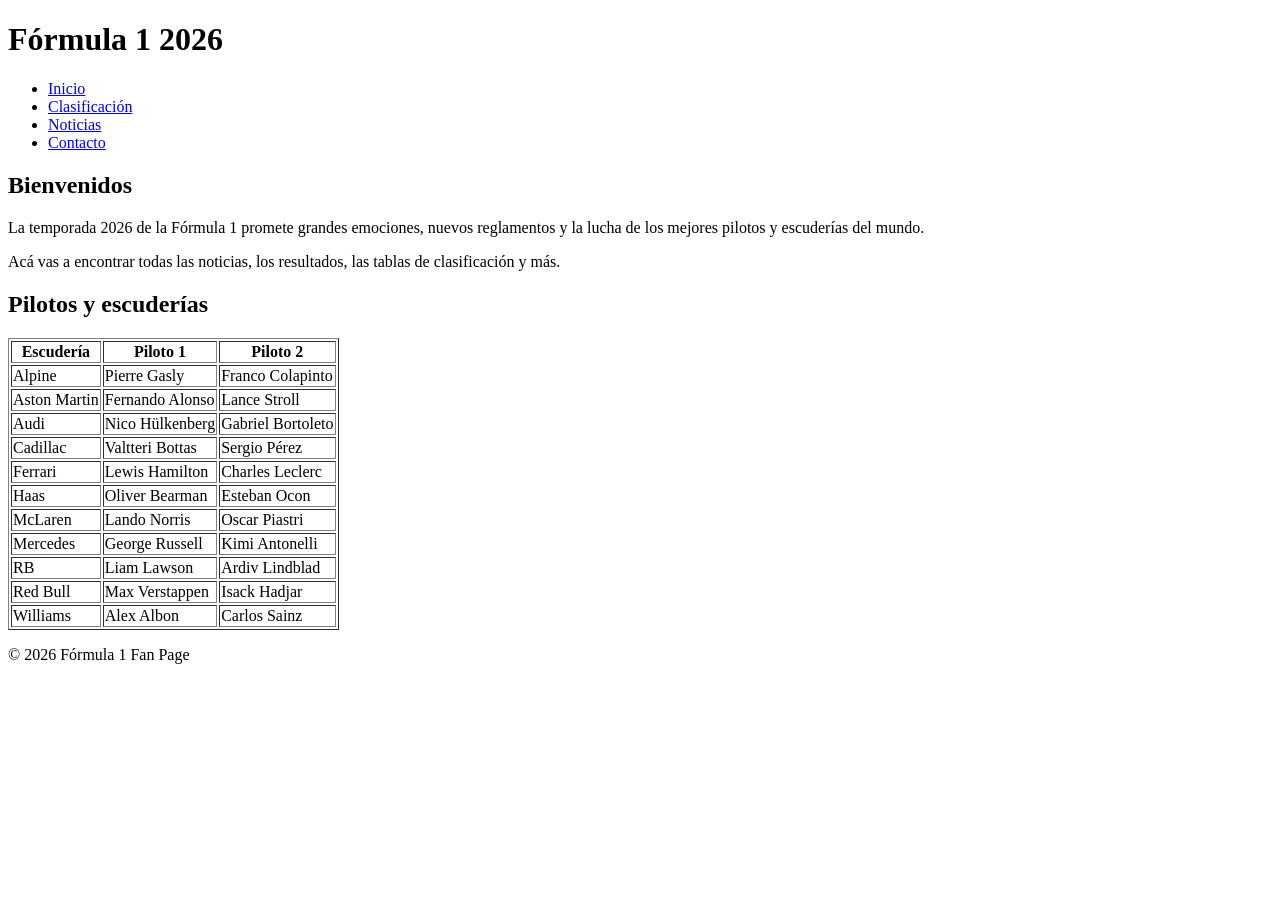
==== index.html @ 981162cc "Finalizada estructura HTML del sitio Fórmula 1 2026" ====
<!DOCTYPE html>
<html lang="en">

<head>
    <meta charset="UTF-8">
    <meta name="viewport" content="width=device-width, initial-scale=1.0">
    <title>Formula 1 2026</title>
</head>

<body>
    <header>
        <h1>Fórmula 1 2026</h1>
        <nav>
            <ul>
                <li><a href="index.html">Inicio</a></li>
                <li><a href="clasificacion.html">Clasificación</a></li>
                <li><a href="noticias.html">Noticias</a></li>
                <li><a href="contacto.html">Contacto</a></li>
            </ul>
        </nav>
    </header>

    <section>
        <h2>Bienvenidos</h2>
        <p>La temporada 2026 de la Fórmula 1 promete grandes emociones, nuevos reglamentos y la lucha de los mejores
            pilotos y escuderías del mundo.</p>
        <p>Acá vas a encontrar todas las noticias, los resultados, las tablas de clasificación y más.</p>
    </section>

    <section>
        <h2>Pilotos y escuderías</h2>
        <table border="1">
            <tr>
                <th>Escudería</th>
                <th>Piloto 1</th>
                <th>Piloto 2</th>
            </tr>
            <tr>
                <td>Alpine</td>
                <td>Pierre Gasly</td>
                <td>Franco Colapinto</td>
            </tr>
            <tr>
                <td>Aston Martin</td>
                <td>Fernando Alonso</td>
                <td>Lance Stroll</td>
            </tr>
            <tr>
                <td>Audi</td>
                <td>Nico Hülkenberg</td>
                <td>Gabriel Bortoleto</td>
            </tr>
            <tr>
                <td>Cadillac</td>
                <td>Valtteri Bottas</td>
                <td>Sergio Pérez</td>
            </tr>
            <tr>
                <td>Ferrari</td>
                <td>Lewis Hamilton</td>
                <td>Charles Leclerc</td>
            </tr>
            <tr>
                <td>Haas</td>
                <td>Oliver Bearman</td>
                <td>Esteban Ocon</td>
            </tr>
            <tr>
                <td>McLaren</td>
                <td>Lando Norris</td>
                <td>Oscar Piastri</td>
            </tr>
            <tr>
                <td>Mercedes</td>
                <td>George Russell</td>
                <td>Kimi Antonelli</td>
            </tr>
            <tr>
                <td>RB</td>
                <td>Liam Lawson</td>
                <td>Ardiv Lindblad</td>
            </tr>
            <tr>
                <td>Red Bull</td>
                <td>Max Verstappen</td>
                <td>Isack Hadjar</td>
            </tr>
            <tr>
                <td>Williams</td>
                <td>Alex Albon</td>
                <td>Carlos Sainz</td>
            </tr>
        </table>
    </section>

    <footer>
        <p>© 2026 Fórmula 1 Fan Page</p>
    </footer>

</body>

</html>
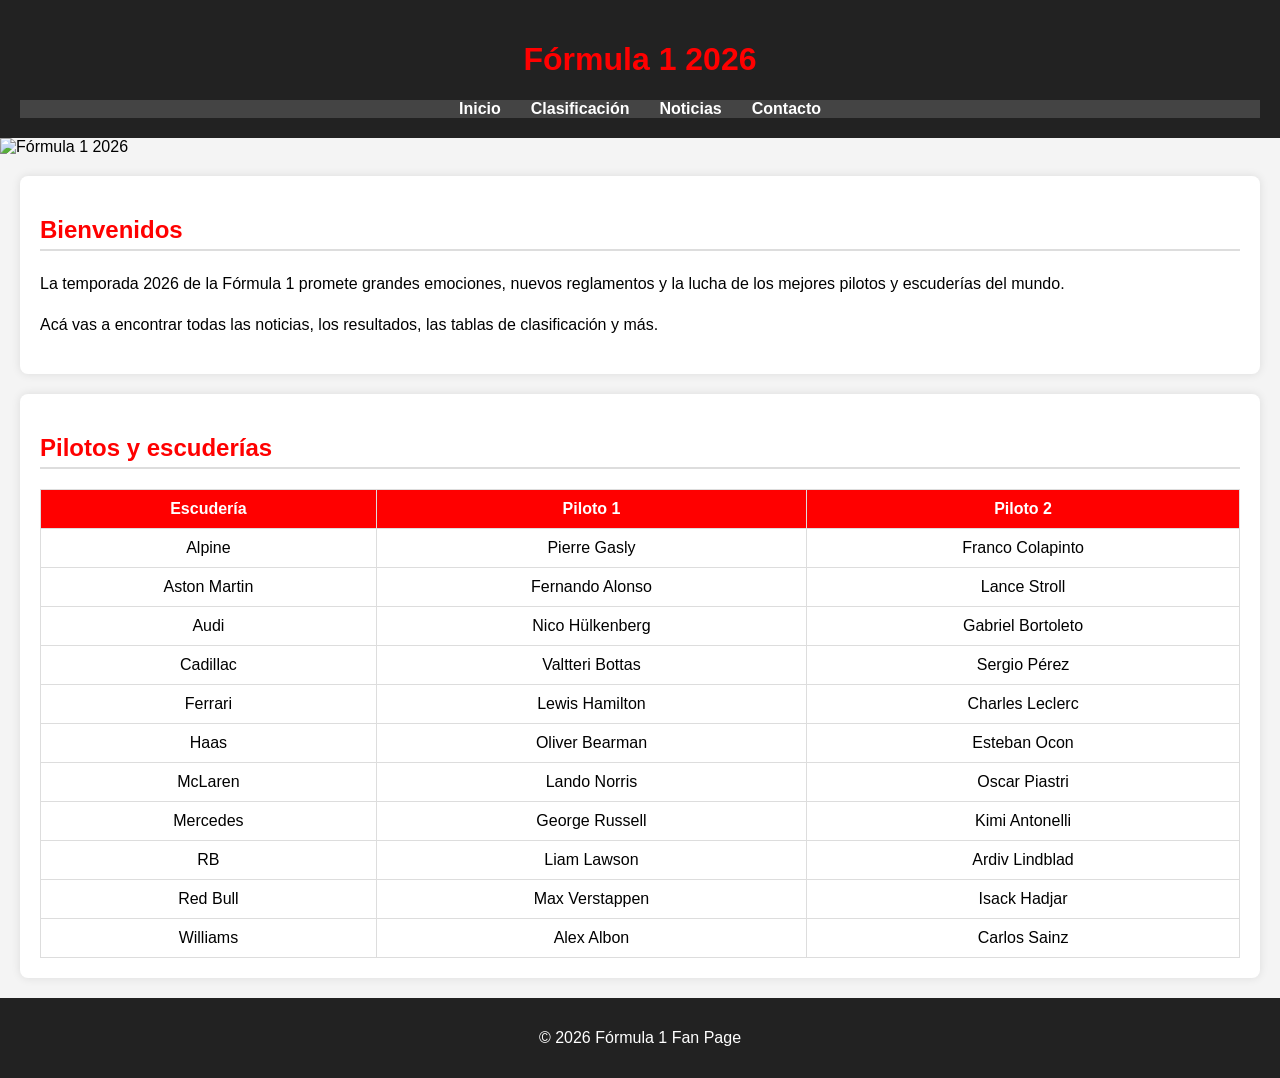
==== commit 9730f4a1: "Actualización de HTML con clases específicas y agregado de CSS final" ====
--- a/index.html
+++ b/index.html
@@ -4,12 +4,13 @@
 <head>
     <meta charset="UTF-8">
     <meta name="viewport" content="width=device-width, initial-scale=1.0">
-    <title>Formula 1 2026</title>
+    <title>Fórmula 1 2026</title>
+    <link rel="stylesheet" href="style.css">
 </head>
 
 <body>
     <header>
-        <h1>Fórmula 1 2026</h1>
+        <h1 class="titulo-principal">Fórmula 1 2026</h1>
         <nav>
             <ul>
                 <li><a href="index.html">Inicio</a></li>
@@ -20,6 +21,8 @@
         </nav>
     </header>
 
+    <img src="img/bannerf1.jpg" alt="Fórmula 1 2026" width="100%">
+
     <section>
         <h2>Bienvenidos</h2>
         <p>La temporada 2026 de la Fórmula 1 promete grandes emociones, nuevos reglamentos y la lucha de los mejores
@@ -29,7 +32,7 @@
 
     <section>
         <h2>Pilotos y escuderías</h2>
-        <table border="1">
+        <table>
             <tr>
                 <th>Escudería</th>
                 <th>Piloto 1</th>
--- a/style.css
+++ b/style.css
@@ -0,0 +1,138 @@
+/* Fuente y colores generales */
+body {
+    font-family: 'Arial', sans-serif;
+    background-color: #f4f4f4;
+    margin: 0;
+    padding: 0;
+}
+
+header {
+    background-color: #222;
+    color: white;
+    padding: 20px;
+    text-align: center;
+}
+
+nav ul {
+    list-style: none;
+    padding: 0;
+    margin: 0;
+    display: flex;
+    justify-content: center;
+    background-color: #444;
+}
+
+nav ul li {
+    margin: 0 15px;
+}
+
+nav ul li a {
+    color: white;
+    text-decoration: none;
+    font-weight: bold;
+}
+
+nav ul li a:hover {
+    color: #ff0000;
+}
+
+/* Secciones */
+section {
+    padding: 20px;
+    margin: 20px;
+    background-color: white;
+    border-radius: 8px;
+    box-shadow: 0 0 10px rgba(0, 0, 0, 0.1);
+}
+
+/* Tablas */
+table {
+    width: 100%;
+    border-collapse: collapse;
+    margin-top: 15px;
+}
+
+table th,
+table td {
+    border: 1px solid #ddd;
+    padding: 10px;
+    text-align: center;
+}
+
+table th {
+    background-color: #ff0000;
+    color: white;
+}
+
+/* Formulario */
+form input,
+form textarea,
+form button {
+    width: 100%;
+    padding: 10px;
+    margin-top: 10px;
+    border-radius: 5px;
+    border: 1px solid #ccc;
+}
+
+form button {
+    background-color: #ff0000;
+    color: white;
+    border: none;
+    cursor: pointer;
+}
+
+form button:hover {
+    background-color: darkred;
+}
+
+/* Footer */
+footer {
+    background-color: #222;
+    color: white;
+    text-align: center;
+    padding: 15px;
+    margin-top: 20px;
+}
+
+/* Logos dentro de tablas */
+table img {
+    vertical-align: middle;
+    margin-right: 8px;
+    height: 40px;
+}
+
+/* Clases personalizadas */
+.titulo-principal {
+    color: #ff0000;
+    font-size: 2em;
+    font-weight: bold;
+}
+
+.imagen-sombra {
+    box-shadow: 0 0 10px rgba(0,0,0,0.3);
+    border-radius: 8px;
+}
+
+.efecto-transicion {
+    transition: transform 0.3s ease;
+}
+
+.efecto-transicion:hover {
+    transform: scale(1.05);
+}
+
+/* Mejora: efecto hover en filas de tablas */
+table tr:hover {
+    background-color: #f9f9f9;
+}
+
+section h2 {
+    color: #ff0000;
+    border-bottom: 2px solid #ddd;
+    padding-bottom: 5px;
+}
+
+section p {
+    line-height: 1.6;
+}
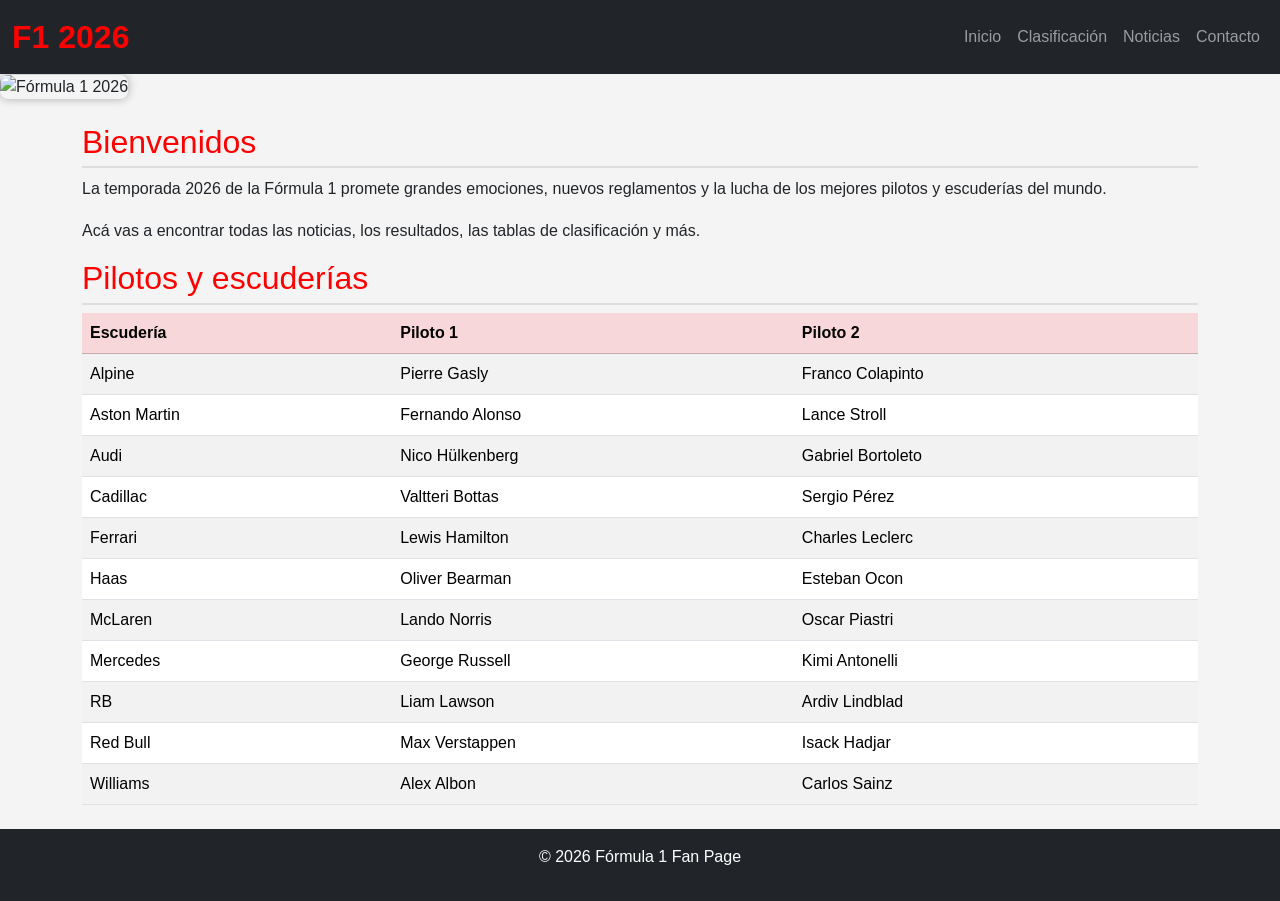
==== commit 006cc7ed: "Agregado Bootstrap y diseño responsivo en todos los HTML + style.css final" ====
--- a/index.html
+++ b/index.html
@@ -1,105 +1,123 @@
 <!DOCTYPE html>
-<html lang="en">
+<html lang="es">
 
 <head>
     <meta charset="UTF-8">
     <meta name="viewport" content="width=device-width, initial-scale=1.0">
     <title>Fórmula 1 2026</title>
+    <!-- Bootstrap -->
+    <link href="https://cdn.jsdelivr.net/npm/bootstrap@5.3.2/dist/css/bootstrap.min.css" rel="stylesheet">
+    <!-- CSS personalizado -->
     <link rel="stylesheet" href="style.css">
 </head>
 
 <body>
-    <header>
-        <h1 class="titulo-principal">Fórmula 1 2026</h1>
-        <nav>
-            <ul>
-                <li><a href="index.html">Inicio</a></li>
-                <li><a href="clasificacion.html">Clasificación</a></li>
-                <li><a href="noticias.html">Noticias</a></li>
-                <li><a href="contacto.html">Contacto</a></li>
-            </ul>
-        </nav>
-    </header>
+    <!-- Navbar -->
+    <nav class="navbar navbar-expand-lg navbar-dark bg-dark">
+        <div class="container-fluid">
+            <a class="navbar-brand titulo-principal" href="index.html">F1 2026</a>
+            <button class="navbar-toggler" type="button" data-bs-toggle="collapse" data-bs-target="#navbarNav">
+                <span class="navbar-toggler-icon"></span>
+            </button>
+            <div class="collapse navbar-collapse" id="navbarNav">
+                <ul class="navbar-nav ms-auto">
+                    <li class="nav-item"><a class="nav-link" href="index.html">Inicio</a></li>
+                    <li class="nav-item"><a class="nav-link" href="clasificacion.html">Clasificación</a></li>
+                    <li class="nav-item"><a class="nav-link" href="noticias.html">Noticias</a></li>
+                    <li class="nav-item"><a class="nav-link" href="contacto.html">Contacto</a></li>
+                </ul>
+            </div>
+        </div>
+    </nav>
 
-    <img src="img/bannerf1.jpg" alt="Fórmula 1 2026" width="100%">
+    <!-- Banner -->
+    <img src="img/bannerf1.jpg" alt="Fórmula 1 2026" class="imagen-sombra efecto-transicion img-fluid w-100">
 
-    <section>
-        <h2>Bienvenidos</h2>
-        <p>La temporada 2026 de la Fórmula 1 promete grandes emociones, nuevos reglamentos y la lucha de los mejores
-            pilotos y escuderías del mundo.</p>
-        <p>Acá vas a encontrar todas las noticias, los resultados, las tablas de clasificación y más.</p>
-    </section>
+    <div class="container my-4">
+        <section>
+            <h2>Bienvenidos</h2>
+            <p>La temporada 2026 de la Fórmula 1 promete grandes emociones, nuevos reglamentos y la lucha de los mejores
+                pilotos y escuderías del mundo.</p>
+            <p>Acá vas a encontrar todas las noticias, los resultados, las tablas de clasificación y más.</p>
+        </section>
 
-    <section>
-        <h2>Pilotos y escuderías</h2>
-        <table>
-            <tr>
-                <th>Escudería</th>
-                <th>Piloto 1</th>
-                <th>Piloto 2</th>
-            </tr>
-            <tr>
-                <td>Alpine</td>
-                <td>Pierre Gasly</td>
-                <td>Franco Colapinto</td>
-            </tr>
-            <tr>
-                <td>Aston Martin</td>
-                <td>Fernando Alonso</td>
-                <td>Lance Stroll</td>
-            </tr>
-            <tr>
-                <td>Audi</td>
-                <td>Nico Hülkenberg</td>
-                <td>Gabriel Bortoleto</td>
-            </tr>
-            <tr>
-                <td>Cadillac</td>
-                <td>Valtteri Bottas</td>
-                <td>Sergio Pérez</td>
-            </tr>
-            <tr>
-                <td>Ferrari</td>
-                <td>Lewis Hamilton</td>
-                <td>Charles Leclerc</td>
-            </tr>
-            <tr>
-                <td>Haas</td>
-                <td>Oliver Bearman</td>
-                <td>Esteban Ocon</td>
-            </tr>
-            <tr>
-                <td>McLaren</td>
-                <td>Lando Norris</td>
-                <td>Oscar Piastri</td>
-            </tr>
-            <tr>
-                <td>Mercedes</td>
-                <td>George Russell</td>
-                <td>Kimi Antonelli</td>
-            </tr>
-            <tr>
-                <td>RB</td>
-                <td>Liam Lawson</td>
-                <td>Ardiv Lindblad</td>
-            </tr>
-            <tr>
-                <td>Red Bull</td>
-                <td>Max Verstappen</td>
-                <td>Isack Hadjar</td>
-            </tr>
-            <tr>
-                <td>Williams</td>
-                <td>Alex Albon</td>
-                <td>Carlos Sainz</td>
-            </tr>
-        </table>
-    </section>
+        <section>
+            <h2>Pilotos y escuderías</h2>
+            <table class="table table-striped table-hover">
+                <thead class="table-danger">
+                    <tr>
+                        <th>Escudería</th>
+                        <th>Piloto 1</th>
+                        <th>Piloto 2</th>
+                    </tr>
+                </thead>
+                <tbody>
+                    <tr>
+                        <td>Alpine</td>
+                        <td>Pierre Gasly</td>
+                        <td>Franco Colapinto</td>
+                    </tr>
+                    <tr>
+                        <td>Aston Martin</td>
+                        <td>Fernando Alonso</td>
+                        <td>Lance Stroll</td>
+                    </tr>
+                    <tr>
+                        <td>Audi</td>
+                        <td>Nico Hülkenberg</td>
+                        <td>Gabriel Bortoleto</td>
+                    </tr>
+                    <tr>
+                        <td>Cadillac</td>
+                        <td>Valtteri Bottas</td>
+                        <td>Sergio Pérez</td>
+                    </tr>
+                    <tr>
+                        <td>Ferrari</td>
+                        <td>Lewis Hamilton</td>
+                        <td>Charles Leclerc</td>
+                    </tr>
+                    <tr>
+                        <td>Haas</td>
+                        <td>Oliver Bearman</td>
+                        <td>Esteban Ocon</td>
+                    </tr>
+                    <tr>
+                        <td>McLaren</td>
+                        <td>Lando Norris</td>
+                        <td>Oscar Piastri</td>
+                    </tr>
+                    <tr>
+                        <td>Mercedes</td>
+                        <td>George Russell</td>
+                        <td>Kimi Antonelli</td>
+                    </tr>
+                    <tr>
+                        <td>RB</td>
+                        <td>Liam Lawson</td>
+                        <td>Ardiv Lindblad</td>
+                    </tr>
+                    <tr>
+                        <td>Red Bull</td>
+                        <td>Max Verstappen</td>
+                        <td>Isack Hadjar</td>
+                    </tr>
+                    <tr>
+                        <td>Williams</td>
+                        <td>Alex Albon</td>
+                        <td>Carlos Sainz</td>
+                    </tr>
+                </tbody>
+            </table>
+        </section>
+    </div>
 
-    <footer>
+    <footer class="bg-dark text-white text-center py-3">
         <p>© 2026 Fórmula 1 Fan Page</p>
     </footer>
 
+    <!-- Bootstrap JS -->
+    <script src="https://cdn.jsdelivr.net/npm/bootstrap@5.3.2/dist/js/bootstrap.bundle.min.js"></script>
 </body>
 
 </html>
--- a/style.css
+++ b/style.css
@@ -6,84 +6,43 @@
     padding: 0;
 }
 
-header {
-    background-color: #222;
-    color: white;
-    padding: 20px;
-    text-align: center;
-}
-
-nav ul {
-    list-style: none;
-    padding: 0;
-    margin: 0;
-    display: flex;
-    justify-content: center;
-    background-color: #444;
-}
-
-nav ul li {
-    margin: 0 15px;
-}
-
-nav ul li a {
-    color: white;
-    text-decoration: none;
+/* Clases personalizadas */
+.titulo-principal {
+    color: #ff0000;
+    font-size: 2em;
     font-weight: bold;
 }
 
-nav ul li a:hover {
-    color: #ff0000;
+.imagen-sombra {
+    box-shadow: 0 0 10px rgba(0, 0, 0, 0.3);
+    border-radius: 8px;
 }
 
-/* Secciones */
-section {
-    padding: 20px;
-    margin: 20px;
-    background-color: white;
-    border-radius: 8px;
-    box-shadow: 0 0 10px rgba(0, 0, 0, 0.1);
+.efecto-transicion {
+    transition: transform 0.3s ease;
 }
 
-/* Tablas */
-table {
-    width: 100%;
-    border-collapse: collapse;
-    margin-top: 15px;
+.efecto-transicion:hover {
+    transform: scale(1.05);
 }
 
-table th,
-table td {
-    border: 1px solid #ddd;
-    padding: 10px;
-    text-align: center;
+/* Logos dentro de tablas */
+table img {
+    vertical-align: middle;
+    margin-right: 8px;
+    height: 40px;
 }
 
-table th {
-    background-color: #ff0000;
-    color: white;
+/* Estilo para títulos de secciones */
+section h2 {
+    color: #ff0000;
+    border-bottom: 2px solid #ddd;
+    padding-bottom: 5px;
 }
 
-/* Formulario */
-form input,
-form textarea,
-form button {
-    width: 100%;
-    padding: 10px;
-    margin-top: 10px;
-    border-radius: 5px;
-    border: 1px solid #ccc;
-}
-
-form button {
-    background-color: #ff0000;
-    color: white;
-    border: none;
-    cursor: pointer;
-}
-
-form button:hover {
-    background-color: darkred;
+/* Espaciado en párrafos dentro de secciones */
+section p {
+    line-height: 1.6;
 }
 
 /* Footer */
@@ -95,44 +54,44 @@
     margin-top: 20px;
 }
 
-/* Logos dentro de tablas */
-table img {
-    vertical-align: middle;
-    margin-right: 8px;
-    height: 40px;
+/* Responsividad con media queries */
+@media (max-width: 768px) {
+    .titulo-principal {
+        font-size: 1.5em;
+    }
+
+    table {
+        font-size: 0.9em;
+    }
+
+    img {
+        max-width: 100%;
+        height: auto;
+    }
+
+    nav ul {
+        flex-direction: column;
+        text-align: center;
+    }
 }
 
-/* Clases personalizadas */
-.titulo-principal {
-    color: #ff0000;
-    font-size: 2em;
-    font-weight: bold;
-}
+/* Ajustes adicionales para pantallas muy pequeñas */
+@media (max-width: 480px) {
+    .titulo-principal {
+        font-size: 1.2em;
+    }
 
-.imagen-sombra {
-    box-shadow: 0 0 10px rgba(0,0,0,0.3);
-    border-radius: 8px;
-}
+    section {
+        padding: 10px;
+        margin: 10px;
+    }
 
-.efecto-transicion {
-    transition: transform 0.3s ease;
-}
+    table th,
+    table td {
+        padding: 6px;
+    }
 
-.efecto-transicion:hover {
-    transform: scale(1.05);
-}
-
-/* Mejora: efecto hover en filas de tablas */
-table tr:hover {
-    background-color: #f9f9f9;
-}
-
-section h2 {
-    color: #ff0000;
-    border-bottom: 2px solid #ddd;
-    padding-bottom: 5px;
-}
-
-section p {
-    line-height: 1.6;
-}
+    footer {
+        font-size: 0.9em;
+    }
+}
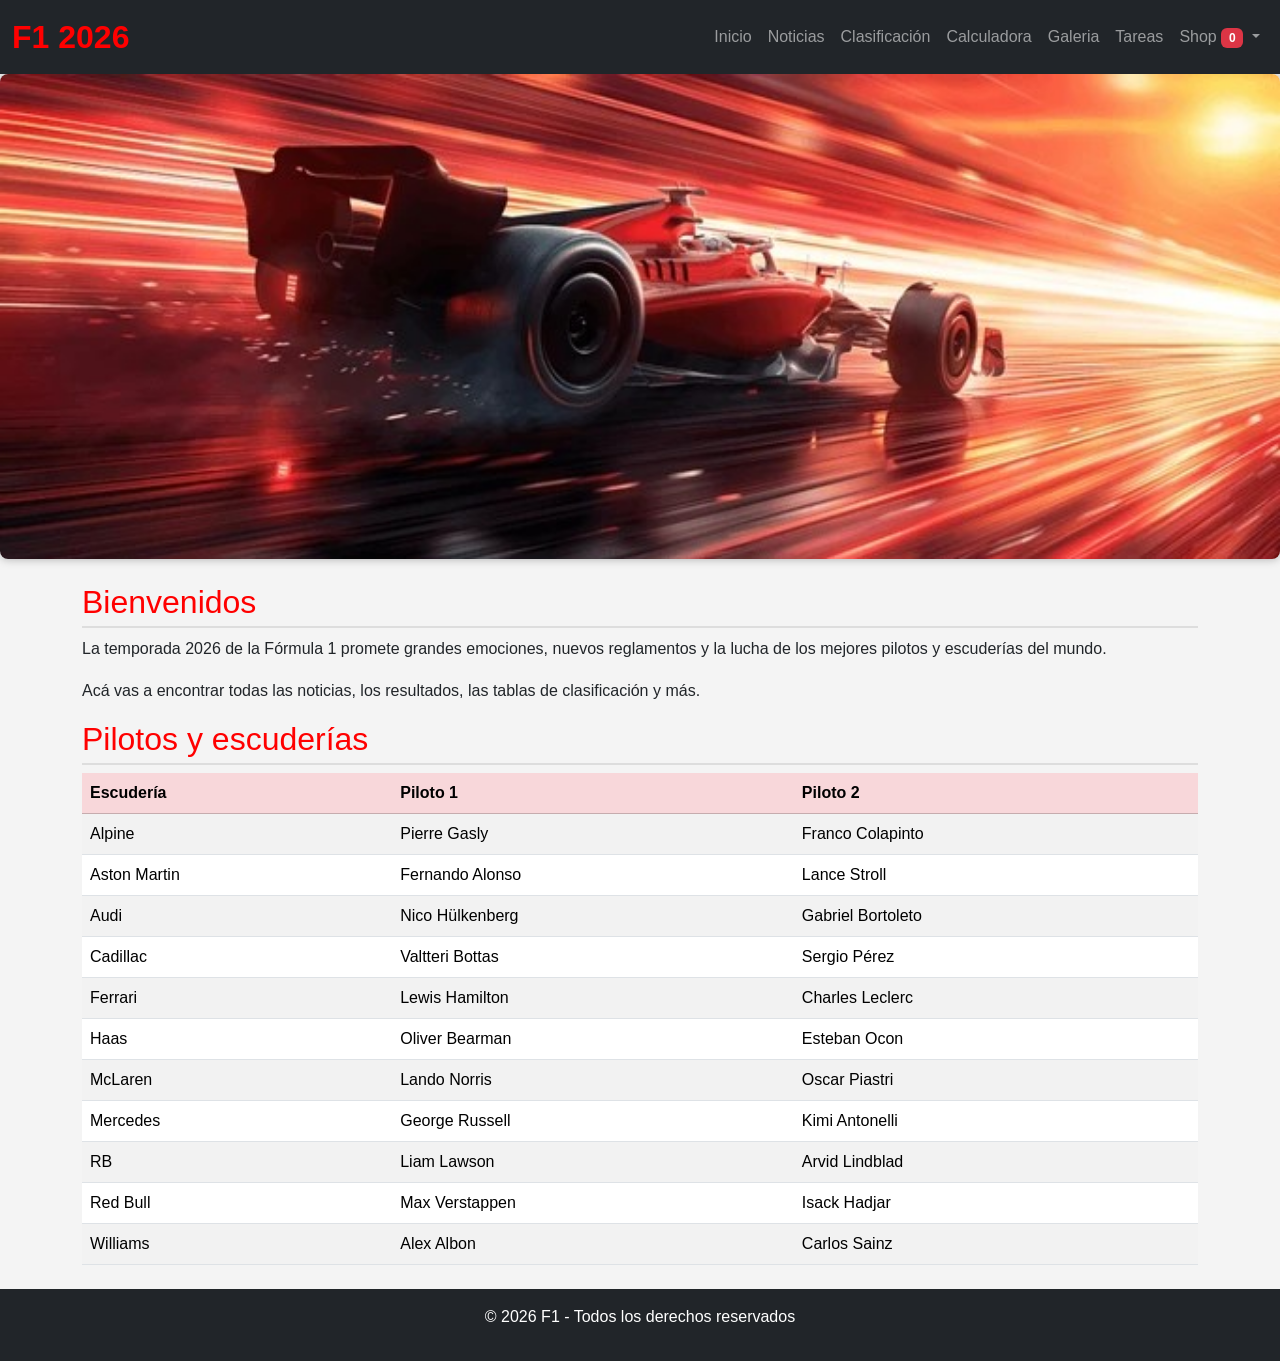
==== commit 6994ef48: "feat: agregado nuevas imágenes y actualización de HTML (calculadora, galería, tareas, shop)" ====
--- a/index.html
+++ b/index.html
@@ -16,19 +16,41 @@
     <nav class="navbar navbar-expand-lg navbar-dark bg-dark">
         <div class="container-fluid">
             <a class="navbar-brand titulo-principal" href="index.html">F1 2026</a>
-            <button class="navbar-toggler" type="button" data-bs-toggle="collapse" data-bs-target="#navbarNav">
+            <button class="navbar-toggler" type="button" data-bs-toggle="collapse" data-bs-target="#navbarNav"
+                aria-controls="navbarNav" aria-expanded="false" aria-label="Toggle navigation">
                 <span class="navbar-toggler-icon"></span>
             </button>
             <div class="collapse navbar-collapse" id="navbarNav">
                 <ul class="navbar-nav ms-auto">
                     <li class="nav-item"><a class="nav-link" href="index.html">Inicio</a></li>
+                    <li class="nav-item"><a class="nav-link" href="noticias.html">Noticias</a></li>
                     <li class="nav-item"><a class="nav-link" href="clasificacion.html">Clasificación</a></li>
-                    <li class="nav-item"><a class="nav-link" href="noticias.html">Noticias</a></li>
-                    <li class="nav-item"><a class="nav-link" href="contacto.html">Contacto</a></li>
+                    <li class="nav-item"><a class="nav-link" href="calculadora.html">Calculadora</a></li>
+                    <li class="nav-item"><a class="nav-link" href="galeria.html">Galeria</a></li>
+                    <li class="nav-item"><a class="nav-link" href="tareas.html">Tareas</a></li>
+                    <!-- Dropdown del carrito -->
+                    <li class="nav-item dropdown">
+                        <a class="nav-link dropdown-toggle" href="shop.html" id="navbarDropdown" role="button"
+                            data-bs-toggle="dropdown" aria-expanded="false">
+                            Shop <span id="navbar-cart-count" class="badge bg-danger">0</span>
+                        </a>
+                        <ul class="dropdown-menu dropdown-menu-end" aria-labelledby="navbarDropdown"
+                            style="min-width: 250px;">
+                            <li><span class="dropdown-item-text fw-bold">Carrito</span></li>
+                            <li>
+                                <div id="navbar-cart-items" class="px-3 small">Carrito vacío</div>
+                            </li>
+                            <li>
+                                <hr class="dropdown-divider">
+                            </li>
+                            <li><a class="dropdown-item text-center" href="shop.html">Ver shop completo</a></li>
+                        </ul>
+                    </li>
                 </ul>
             </div>
         </div>
     </nav>
+
 
     <!-- Banner -->
     <img src="img/bannerf1.jpg" alt="Fórmula 1 2026" class="imagen-sombra efecto-transicion img-fluid w-100">
@@ -95,7 +117,7 @@
                     <tr>
                         <td>RB</td>
                         <td>Liam Lawson</td>
-                        <td>Ardiv Lindblad</td>
+                        <td>Arvid Lindblad</td>
                     </tr>
                     <tr>
                         <td>Red Bull</td>
@@ -113,11 +135,14 @@
     </div>
 
     <footer class="bg-dark text-white text-center py-3">
-        <p>© 2026 Fórmula 1 Fan Page</p>
+        <p>© 2026 F1 - Todos los derechos reservados</p>
     </footer>
 
     <!-- Bootstrap JS -->
     <script src="https://cdn.jsdelivr.net/npm/bootstrap@5.3.2/dist/js/bootstrap.bundle.min.js"></script>
+
+    <script src="navbar.js"></script>
+
 </body>
 
 </html>
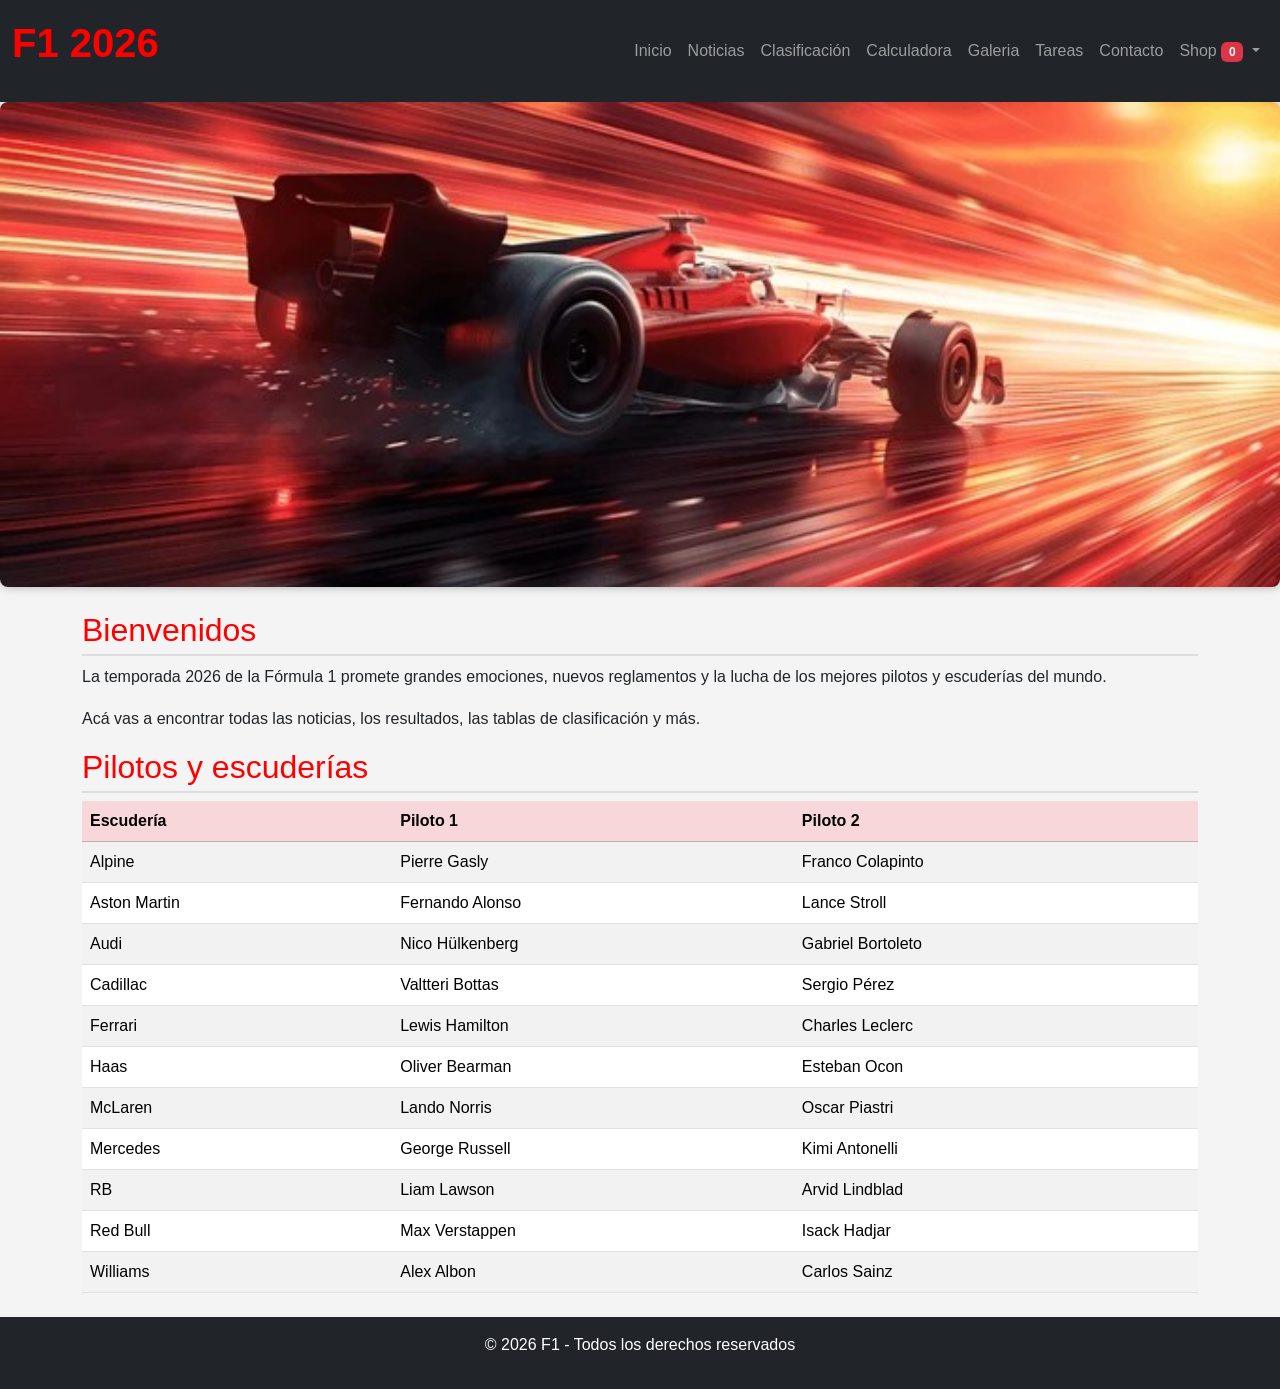
==== commit 69a1d8d5: "Incorporacion de -contacto.html- a todos los navbar de los HTMLs y mejora de codigo en los mismos" ====
--- a/index.html
+++ b/index.html
@@ -12,127 +12,132 @@
 </head>
 
 <body>
-    <!-- Navbar -->
-    <nav class="navbar navbar-expand-lg navbar-dark bg-dark">
-        <div class="container-fluid">
-            <a class="navbar-brand titulo-principal" href="index.html">F1 2026</a>
-            <button class="navbar-toggler" type="button" data-bs-toggle="collapse" data-bs-target="#navbarNav"
-                aria-controls="navbarNav" aria-expanded="false" aria-label="Toggle navigation">
-                <span class="navbar-toggler-icon"></span>
-            </button>
-            <div class="collapse navbar-collapse" id="navbarNav">
-                <ul class="navbar-nav ms-auto">
-                    <li class="nav-item"><a class="nav-link" href="index.html">Inicio</a></li>
-                    <li class="nav-item"><a class="nav-link" href="noticias.html">Noticias</a></li>
-                    <li class="nav-item"><a class="nav-link" href="clasificacion.html">Clasificación</a></li>
-                    <li class="nav-item"><a class="nav-link" href="calculadora.html">Calculadora</a></li>
-                    <li class="nav-item"><a class="nav-link" href="galeria.html">Galeria</a></li>
-                    <li class="nav-item"><a class="nav-link" href="tareas.html">Tareas</a></li>
-                    <!-- Dropdown del carrito -->
-                    <li class="nav-item dropdown">
-                        <a class="nav-link dropdown-toggle" href="shop.html" id="navbarDropdown" role="button"
-                            data-bs-toggle="dropdown" aria-expanded="false">
-                            Shop <span id="navbar-cart-count" class="badge bg-danger">0</span>
-                        </a>
-                        <ul class="dropdown-menu dropdown-menu-end" aria-labelledby="navbarDropdown"
-                            style="min-width: 250px;">
-                            <li><span class="dropdown-item-text fw-bold">Carrito</span></li>
-                            <li>
-                                <div id="navbar-cart-items" class="px-3 small">Carrito vacío</div>
-                            </li>
-                            <li>
-                                <hr class="dropdown-divider">
-                            </li>
-                            <li><a class="dropdown-item text-center" href="shop.html">Ver shop completo</a></li>
-                        </ul>
-                    </li>
-                </ul>
+    <header>
+        <!-- Navbar -->
+        <nav class="navbar navbar-expand-lg navbar-dark bg-dark">
+            <div class="container-fluid">
+                <a class="navbar-brand titulo-principal" href="index.html">F1 2026</a>
+                <button class="navbar-toggler" type="button" data-bs-toggle="collapse" data-bs-target="#navbarNav"
+                    aria-controls="navbarNav" aria-expanded="false" aria-label="Toggle navigation">
+                    <span class="navbar-toggler-icon"></span>
+                </button>
+                <div class="collapse navbar-collapse" id="navbarNav">
+                    <ul class="navbar-nav ms-auto">
+                        <li class="nav-item"><a class="nav-link" href="index.html">Inicio</a></li>
+                        <li class="nav-item"><a class="nav-link" href="noticias.html">Noticias</a></li>
+                        <li class="nav-item"><a class="nav-link" href="clasificacion.html">Clasificación</a></li>
+                        <li class="nav-item"><a class="nav-link" href="calculadora.html">Calculadora</a></li>
+                        <li class="nav-item"><a class="nav-link" href="galeria.html">Galeria</a></li>
+                        <li class="nav-item"><a class="nav-link" href="tareas.html">Tareas</a></li>
+                        <li class="nav-item"><a class="nav-link" href="contacto.html">Contacto</a></li>
+                        <!-- Dropdown del carrito -->
+                        <li class="nav-item dropdown">
+                            <a class="nav-link dropdown-toggle" href="shop.html" id="navbarDropdown" role="button"
+                                data-bs-toggle="dropdown" aria-expanded="false">
+                                Shop <span id="navbar-cart-count" class="badge bg-danger">0</span>
+                            </a>
+                            <ul class="dropdown-menu dropdown-menu-end" aria-labelledby="navbarDropdown"
+                                style="min-width: 250px;">
+                                <li><span class="dropdown-item-text fw-bold">Carrito</span></li>
+                                <li>
+                                    <div id="navbar-cart-items" class="px-3 small">Carrito vacío</div>
+                                </li>
+                                <li>
+                                    <hr class="dropdown-divider">
+                                </li>
+                                <li><a class="dropdown-item text-center" href="shop.html">Ver shop completo</a></li>
+                            </ul>
+                        </li>
+                    </ul>
+                </div>
             </div>
+        </nav>
+    </header>
+
+    <main>
+        <!-- Banner -->
+        <img src="img/bannerf1.jpg" alt="Fórmula 1 2026" class="imagen-sombra efecto-transicion img-fluid w-100">
+
+        <div class="container my-4">
+            <section>
+                <h2>Bienvenidos</h2>
+                <p>La temporada 2026 de la Fórmula 1 promete grandes emociones, nuevos reglamentos y la lucha de los
+                    mejores
+                    pilotos y escuderías del mundo.</p>
+                <p>Acá vas a encontrar todas las noticias, los resultados, las tablas de clasificación y más.</p>
+            </section>
+
+            <section>
+                <h2>Pilotos y escuderías</h2>
+                <table class="table table-striped table-hover">
+                    <thead class="table-danger">
+                        <tr>
+                            <th>Escudería</th>
+                            <th>Piloto 1</th>
+                            <th>Piloto 2</th>
+                        </tr>
+                    </thead>
+                    <tbody>
+                        <tr>
+                            <td>Alpine</td>
+                            <td>Pierre Gasly</td>
+                            <td>Franco Colapinto</td>
+                        </tr>
+                        <tr>
+                            <td>Aston Martin</td>
+                            <td>Fernando Alonso</td>
+                            <td>Lance Stroll</td>
+                        </tr>
+                        <tr>
+                            <td>Audi</td>
+                            <td>Nico Hülkenberg</td>
+                            <td>Gabriel Bortoleto</td>
+                        </tr>
+                        <tr>
+                            <td>Cadillac</td>
+                            <td>Valtteri Bottas</td>
+                            <td>Sergio Pérez</td>
+                        </tr>
+                        <tr>
+                            <td>Ferrari</td>
+                            <td>Lewis Hamilton</td>
+                            <td>Charles Leclerc</td>
+                        </tr>
+                        <tr>
+                            <td>Haas</td>
+                            <td>Oliver Bearman</td>
+                            <td>Esteban Ocon</td>
+                        </tr>
+                        <tr>
+                            <td>McLaren</td>
+                            <td>Lando Norris</td>
+                            <td>Oscar Piastri</td>
+                        </tr>
+                        <tr>
+                            <td>Mercedes</td>
+                            <td>George Russell</td>
+                            <td>Kimi Antonelli</td>
+                        </tr>
+                        <tr>
+                            <td>RB</td>
+                            <td>Liam Lawson</td>
+                            <td>Arvid Lindblad</td>
+                        </tr>
+                        <tr>
+                            <td>Red Bull</td>
+                            <td>Max Verstappen</td>
+                            <td>Isack Hadjar</td>
+                        </tr>
+                        <tr>
+                            <td>Williams</td>
+                            <td>Alex Albon</td>
+                            <td>Carlos Sainz</td>
+                        </tr>
+                    </tbody>
+                </table>
+            </section>
         </div>
-    </nav>
-
-
-    <!-- Banner -->
-    <img src="img/bannerf1.jpg" alt="Fórmula 1 2026" class="imagen-sombra efecto-transicion img-fluid w-100">
-
-    <div class="container my-4">
-        <section>
-            <h2>Bienvenidos</h2>
-            <p>La temporada 2026 de la Fórmula 1 promete grandes emociones, nuevos reglamentos y la lucha de los mejores
-                pilotos y escuderías del mundo.</p>
-            <p>Acá vas a encontrar todas las noticias, los resultados, las tablas de clasificación y más.</p>
-        </section>
-
-        <section>
-            <h2>Pilotos y escuderías</h2>
-            <table class="table table-striped table-hover">
-                <thead class="table-danger">
-                    <tr>
-                        <th>Escudería</th>
-                        <th>Piloto 1</th>
-                        <th>Piloto 2</th>
-                    </tr>
-                </thead>
-                <tbody>
-                    <tr>
-                        <td>Alpine</td>
-                        <td>Pierre Gasly</td>
-                        <td>Franco Colapinto</td>
-                    </tr>
-                    <tr>
-                        <td>Aston Martin</td>
-                        <td>Fernando Alonso</td>
-                        <td>Lance Stroll</td>
-                    </tr>
-                    <tr>
-                        <td>Audi</td>
-                        <td>Nico Hülkenberg</td>
-                        <td>Gabriel Bortoleto</td>
-                    </tr>
-                    <tr>
-                        <td>Cadillac</td>
-                        <td>Valtteri Bottas</td>
-                        <td>Sergio Pérez</td>
-                    </tr>
-                    <tr>
-                        <td>Ferrari</td>
-                        <td>Lewis Hamilton</td>
-                        <td>Charles Leclerc</td>
-                    </tr>
-                    <tr>
-                        <td>Haas</td>
-                        <td>Oliver Bearman</td>
-                        <td>Esteban Ocon</td>
-                    </tr>
-                    <tr>
-                        <td>McLaren</td>
-                        <td>Lando Norris</td>
-                        <td>Oscar Piastri</td>
-                    </tr>
-                    <tr>
-                        <td>Mercedes</td>
-                        <td>George Russell</td>
-                        <td>Kimi Antonelli</td>
-                    </tr>
-                    <tr>
-                        <td>RB</td>
-                        <td>Liam Lawson</td>
-                        <td>Arvid Lindblad</td>
-                    </tr>
-                    <tr>
-                        <td>Red Bull</td>
-                        <td>Max Verstappen</td>
-                        <td>Isack Hadjar</td>
-                    </tr>
-                    <tr>
-                        <td>Williams</td>
-                        <td>Alex Albon</td>
-                        <td>Carlos Sainz</td>
-                    </tr>
-                </tbody>
-            </table>
-        </section>
-    </div>
+    </main>
 
     <footer class="bg-dark text-white text-center py-3">
         <p>© 2026 F1 - Todos los derechos reservados</p>
--- a/style.css
+++ b/style.css
@@ -9,8 +9,9 @@
 /* Clases personalizadas */
 .titulo-principal {
     color: #ff0000;
-    font-size: 2em;
+    font-size: 2.5rem;
     font-weight: bold;
+    margin-bottom: 1rem;
 }
 
 .imagen-sombra {
@@ -47,11 +48,7 @@
 
 /* Footer */
 footer {
-    background-color: #222;
-    color: white;
-    text-align: center;
-    padding: 15px;
-    margin-top: 20px;
+    font-size: 1rem;
 }
 
 /* Responsividad con media queries */
@@ -64,18 +61,12 @@
         font-size: 0.9em;
     }
 
-    img {
-        max-width: 100%;
-        height: auto;
-    }
-
     nav ul {
         flex-direction: column;
         text-align: center;
     }
 }
 
-/* Ajustes adicionales para pantallas muy pequeñas */
 @media (max-width: 480px) {
     .titulo-principal {
         font-size: 1.2em;
@@ -94,4 +85,105 @@
     footer {
         font-size: 0.9em;
     }
+}
+
+/* Estilos para la tienda */
+.card-img-top {
+    height: 250px;          /* altura fija para uniformidad */
+    object-fit: contain;    /* muestra la imagen completa */
+    background-color: #fff; /* relleno por si sobra espacio */
+    border-radius: 6px;
+}
+
+.card {
+    transition: transform 0.3s ease, box-shadow 0.3s ease;
+}
+
+.card:hover {
+    transform: scale(1.05);
+    box-shadow: 0 8px 20px rgba(0,0,0,0.2);
+}
+
+/* Botones principales */
+.btn-danger {
+    background-color: #d40000;
+    border-color: #d40000;
+}
+
+.btn-danger:hover {
+    background-color: #b30000;
+    border-color: #b30000;
+}
+
+/* Carrito */
+#cart-list {
+    max-width: 600px;
+    margin: auto;
+}
+
+#cart-list li {
+    display: flex;
+    justify-content: space-between;
+    align-items: center;
+    padding: 8px 12px;
+    border: 1px solid #ddd;
+    margin-bottom: 5px;
+    border-radius: 4px;
+}
+
+#cart-list li span {
+    font-weight: bold;
+}
+
+/* Estilos para la calculadora */
+#formCalculadora {
+    transition: box-shadow 0.3s ease;
+}
+
+#formCalculadora:hover {
+    box-shadow: 0 8px 20px rgba(0,0,0,0.2);
+}
+
+#resultado {
+    color: #d40000; 
+}
+
+/* Animación fade para mensajes */
+.alert.fade {
+  opacity: 0;
+  transition: opacity 0.5s ease-in-out;
+}
+
+.alert.show {
+  opacity: 1;
+}
+
+/* Imagen principal de la galería */
+#imagen-principal {
+  width: 100%;
+  max-height: 400px;     /* altura máxima uniforme */
+  object-fit: cover;     /* recorta proporcionalmente */
+  border-radius: 8px;
+}
+
+/* Miniaturas de la galería */
+.galeria-thumb {
+  width: 180px;          /* ancho fijo */
+  height: 120px;         /* altura fija */
+  object-fit: cover;     /* recorta proporcionalmente */
+  border-radius: 6px;
+  transition: transform 0.2s ease;
+  cursor: pointer;
+}
+
+.galeria-thumb:hover {
+  transform: scale(1.05); /* efecto al pasar el mouse */
+}
+
+/* Imagen dentro del modal */
+#imagen-modal {
+  width: 100%;
+  max-height: 600px;     /* altura máxima uniforme */
+  object-fit: contain;   /* se adapta sin recortar */
+  border-radius: 8px;
 }
